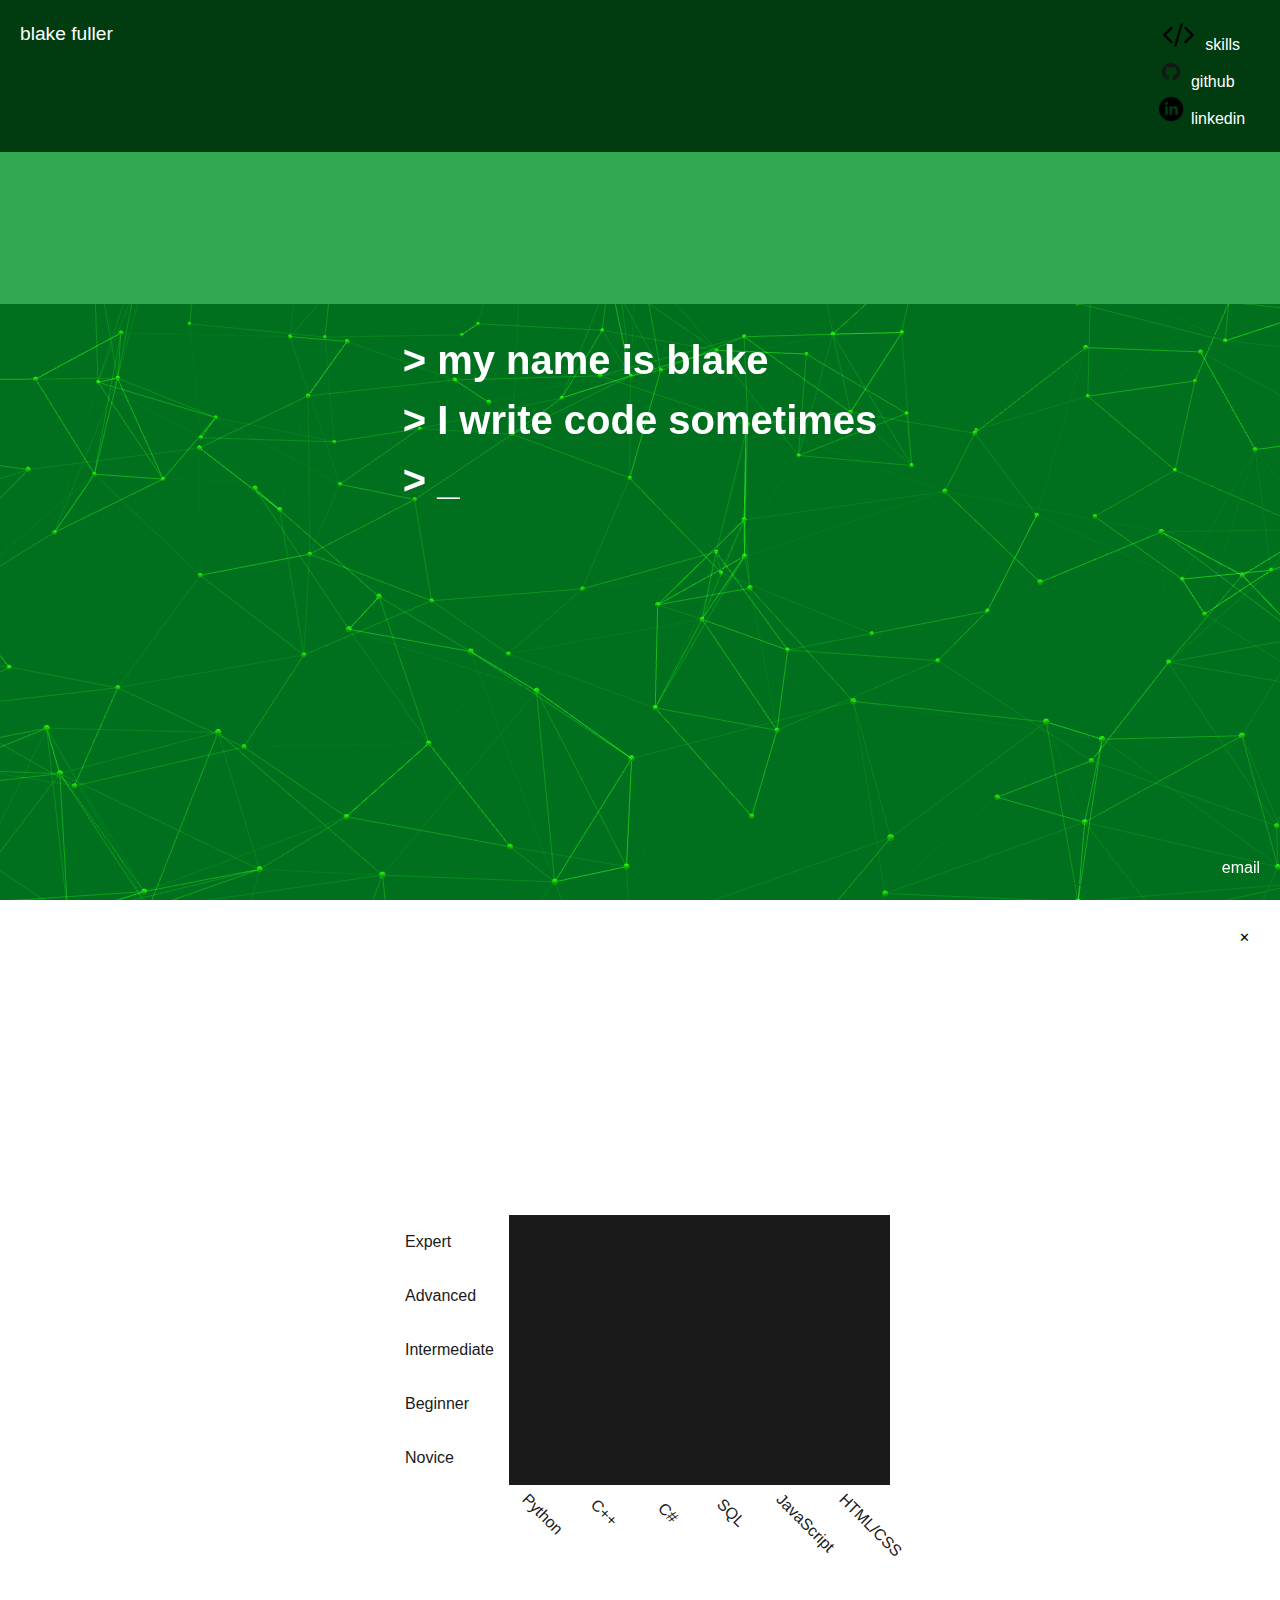
==== public/index.html @ 4c5804dc "added favicon" ====
<!DOCTYPE html>
<html lang="en" dir="ltr">
  <head>
    <link rel="stylesheet" href="css/styles.css">
    <link rel="icon" href="img/dev.png">
  </head>

  <body class="position-fixed d-flex flex-column text-white bg-green">
    <header class="page-header bg-dkdkgreen">
      <nav class="d-flex justify-content-between">
        <a href="https://blakefuller.dev/" class="logo">blake fuller</a>
        <ul>
          <li>
            <img src="img/dev.png" alt="skills" class="small-icon">
            <a id="skills" href="">skills</a>
          </li>
          <li>
            <img src="img/github.png" alt="github" class="small-icon">
            <a href="https://github.com/blakefuller">github</a>
          </li>
          <li>
            <img src="img/linkedin.png" alt="linkedin" class="small-icon">
            <a href="http://linkedin.com/in/blakefuller">linkedin</a>
          </li>
        </ul>
      </nav>
    </header>
    <div id="animation" class=""></div>
    <div class="position-absolute text-left heading">
      <h1 class="position-relative heading">> my name is blake</h1>
      <h1 class="position-relative heading">> I write code sometimes</h1>
      <h1 class="position-relative heading">> <span id="cursor">_</span></h1>
    </div>
    <a href="mailto:bfuller3134@gmail.com" class="position-absolute contact">email</a>

    <section class="position-absolute d-flex align-items-center justify-content-center text-black bg-white skills-section" data-slideIn="to-top">
      <button id="close" class="position-absolute skills-close" aria-label="Close Skills Section">✕</button>
      <div class="d-flex chart-wrapper">
        <ul class="chart-levels">
          <li>Expert</li>
          <li>Advanced</li>
          <li>Intermediate</li>
          <li>Beginner</li>
          <li>Novice</li>
        </ul>
        <ul class="d-flex justify-content-around align-items-end flex-grow-1 text-center bg-black chart-skills">
          <li class="position-relative bg-green" data-height="80%">
            <span class="position-absolute w-100">Python</span>
          </li>
          <li class="position-relative bg-green" data-height="60%">
            <span class="position-absolute w-100">C++</span>
          </li>
          <li class="position-relative bg-green" data-height="70%">
            <span class="position-absolute w-100">C#</span>
          </li>
          <li class="position-relative bg-green" data-height="52%">
            <span class="position-absolute w-100">SQL</span>
          </li>
          <li class="position-relative bg-green" data-height="42%">
            <span class="position-absolute w-100">JavaScript</span>
          </li>
          <li class="position-relative bg-green" data-height="42%">
            <span class="position-absolute w-100">HTML/CSS</span>
          </li>
        </ul>
      </div>
    </section>
  </body>

  <script type="text/javascript" src="js/index.js"></script>

  <script src="js/three.r92.min.js"></script>
  <script src="js/vanta.net.min.js"></script>
  <script>
    VANTA.NET({
      el: "#animation",
      color: 0x16c00c,
      backgroundColor: 0x00701e
    })
  </script>

</html>
---- public/css/styles.css ----
:root {
  --black: #1a1a1a;
  --white: #fff;
  --red: #e21838;
  --green: #32a852;
  --dkgreen: #00701e;
  --dkdkgreen: #003c10;
  --transition-delay: 0.85s;
  --transition-delay-step: 0.3s;
}

@media screen and (max-width: 600px) {
  html {
    font-size: 12px;
  }

  .chart-levels li {
    padding: 15px 10px 15px 0;
  }

  .canvas {
    background: var(--green);
  }
}

body {
  top: 0;
  right: 0;
  bottom: 0;
  left: 0;
  font: 1rem/1.5 "Montserrat", sans-serif;
  overflow: hidden;
}

* {
  padding: 0;
  margin: 0;
}

ul {
  list-style: none;
}

a {
  text-decoration: none;
  color: inherit;
}

button {
  background: none;
  border: none;
  cursor: pointer;
  outline: none;
}

.page-header {
  padding: 20px;
  border-bottom: 1px solid #003c10;
}

.page-header li:not(:last-child) {
  margin-right: 20px;
}

.page-header .logo {
  font-size: 1.2rem;
  z-index: 1;
  transition: color 0.3s;
}

.small-icon {
  max-width: 50px;
  /* width: 30px; */
  height: 30px;
}

.heading {
  top: 50%;
  left: 50%;
  transform: translate(-50%, -50%);
  font-size: 2.5rem;
}

.canvas {
  position: relative;
  top: 0;
  left: 0;
  width: 100vw;
  height: 100%;
}

.contact {
  bottom: 20px;
  right: 20px;
}

.skills-section {
  top: 0;
  right: 0;
  bottom: 0;
  left: 0;
  transform: translateX(100%);
  transition: transform 1s;
}

.skills-close {
  margin: 30px;
  top: 0;
  right: 0;
}

[data-slideIn="to-top"] {
  transform: translateY(100%);
}

[data-slideIn="to-bottom"] {
  transform: translateY(-100%);
}

[data-slideIn="to-right"] {
  transform: translateX(-100%);
}

.d-flex {
  display: flex;
}

.flex-column {
  flex-direction: column;
}

.chart-wrapper {
  width: calc(100% - 40px);
  max-width: 500px;
}

.chart-levels li {
  padding: 15px;
}

.chart-skills li::before {
  content: attr(data-height);
  position: absolute;
  top: 10px;
  left: 0;
  width: 100%;
  font-size: 0.85rem;
  color: var(--white);
}

.chart-skills li {
  width: 12%;
  height: 0;
  border-top-left-radius: 10px;
  border-top-right-radius: 10px;
  transition: height 0.65s cubic-bezier(0.51, 0.91, 0.24, 1.16);
}

.chart-skills span {
  bottom: 0;
  left: 0;
  transform: translateY(40px) rotate(45deg);
}

.window-opened .page-header .logo {
  color: var(--black);
  transition-delay: 0.8s;
}

.window-opened .skills-section {
  transform: none;
}

.window-opened .chart-skills li:nth-child(1) {
  height: 80%;
  transition-delay: var(--transition-delay);
}

.window-opened .chart-skills li:nth-child(2) {
  height: 60%;
  transition-delay: calc(
    var(--transition-delay) + var(--transition-delay-step)
  );
}

.window-opened .chart-skills li:nth-child(3) {
  height: 70%;
  transition-delay: calc(
    var(--transition-delay) + var(--transition-delay-step) * 2
  );
}

.window-opened .chart-skills li:nth-child(4) {
  height: 52%;
  transition-delay: calc(
    var(--transition-delay) + var(--transition-delay-step) * 3
  );
}

.window-opened .chart-skills li:nth-child(5) {
  height: 42%;
  transition-delay: calc(
    var(--transition-delay) + var(--transition-delay-step) * 4
  );
}

.window-opened .chart-skills li:nth-child(6) {
  height: 42%;
  transition-delay: calc(
    var(--transition-delay) + var(--transition-delay-step) * 5
  );
}

.justify-content-center {
  justify-content: center;
}

.justify-content-between {
  justify-content: space-between;
}

.justify-content-around {
  justify-content: space-around;
}

.align-items-center {
  align-items: center;
}

.align-items-end {
  align-items: flex-end;
}

.flex-grow-1 {
  flex-grow: 1;
}

.w-100 {
  width: 100%;
}

.position-relative {
  position: relative;
}

.position-fixed {
  position: fixed;
}

.position-absolute {
  position: absolute;
}

.text-center {
  text-align: center;
}

.text-left {
  text-align: left;
}

.text-black {
  color: var(--black);
}

.text-white {
  color: var(--white);
}

.bg-black {
  background: var(--black);
}

.bg-white {
  background: var(--white);
}

.bg-red {
  background: var(--red);
}

.bg-green {
  background: var(--green);
}

.bg-dkgreen {
  background: var(--dkgreen);
}

.bg-dkdkgreen {
  background: var(--dkdkgreen);
}
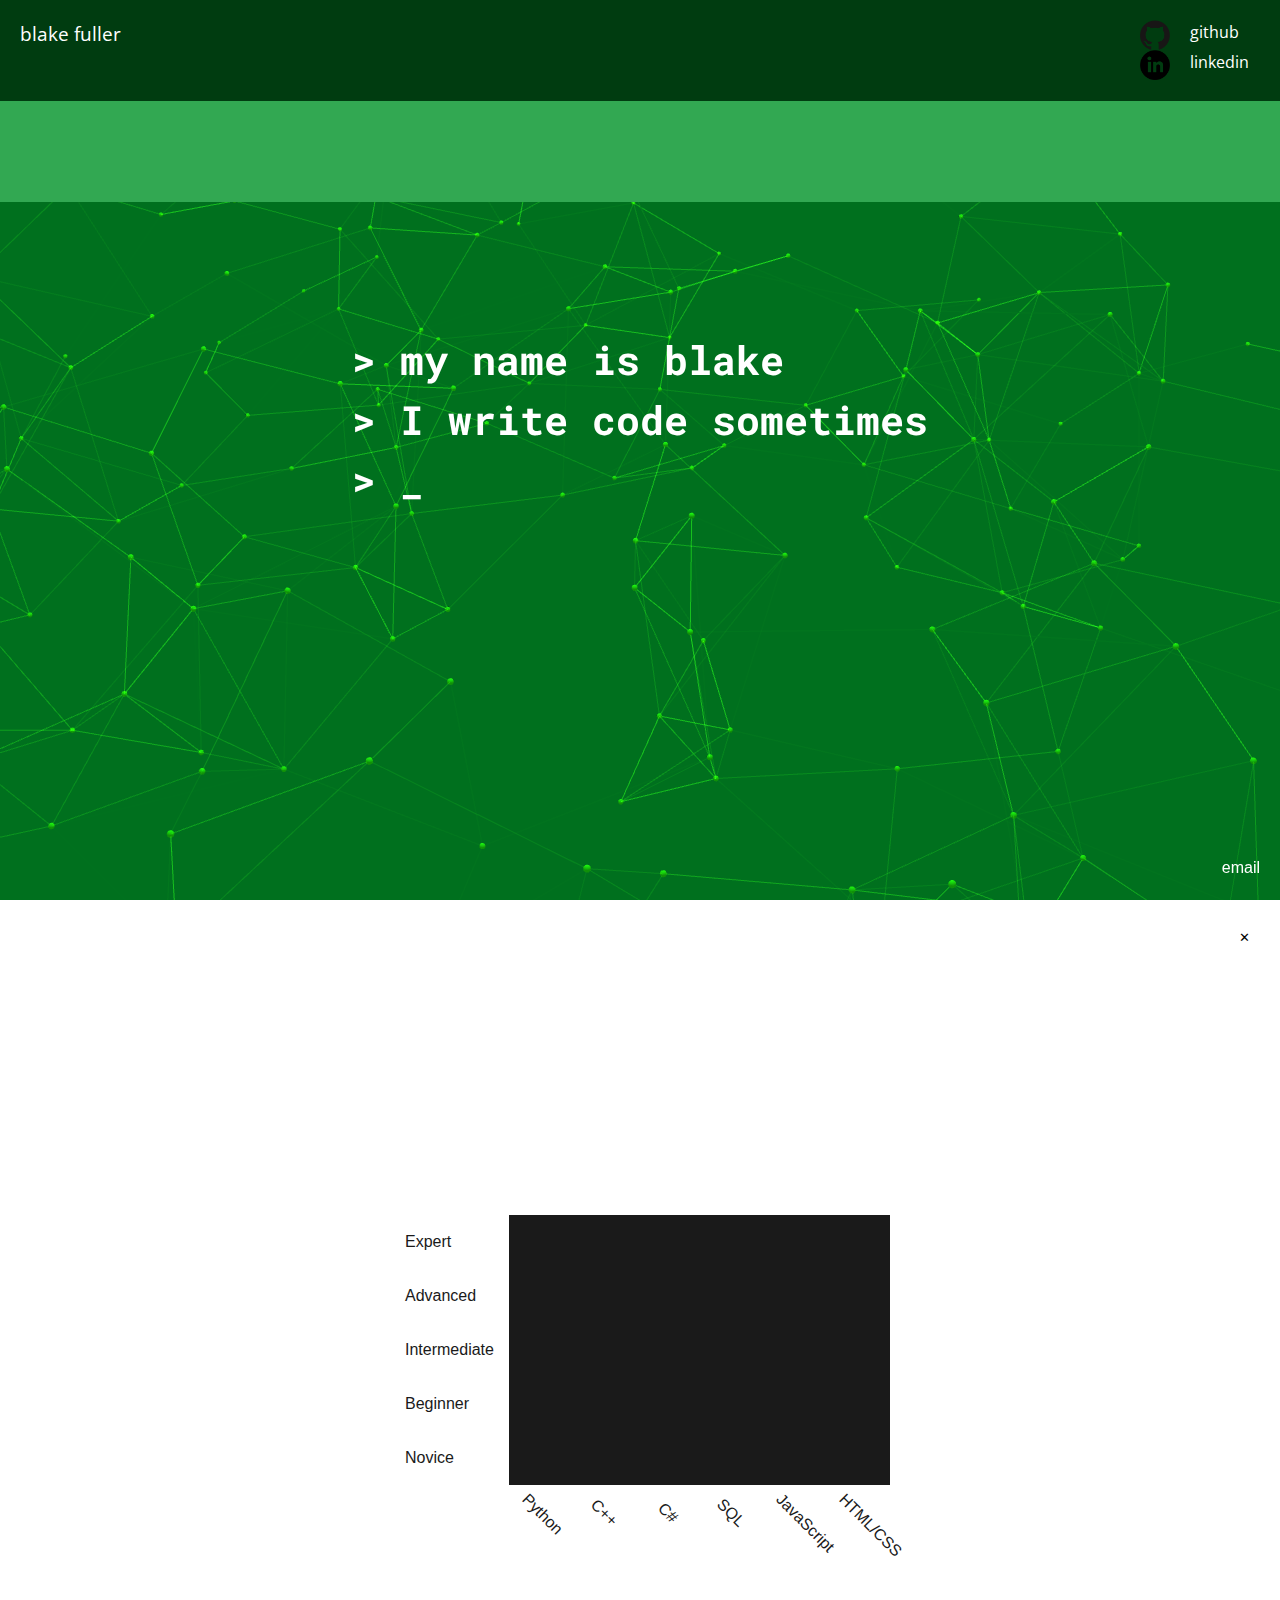
==== commit cf852911: "added grid for header, cursor is broken" ====
--- a/public/index.html
+++ b/public/index.html
@@ -3,30 +3,35 @@
   <head>
     <link rel="stylesheet" href="css/styles.css">
     <link rel="icon" href="img/dev.png">
+    <link href="https://fonts.googleapis.com/css?family=Open+Sans|Roboto+Mono&display=swap" rel="stylesheet">
   </head>
 
   <body class="position-fixed d-flex flex-column text-white bg-green">
-    <header class="page-header bg-dkdkgreen">
+    <header class="page-header bg-dkdkgreen open-sans">
       <nav class="d-flex justify-content-between">
         <a href="https://blakefuller.dev/" class="logo">blake fuller</a>
         <ul>
           <li>
-            <img src="img/dev.png" alt="skills" class="small-icon">
-            <a id="skills" href="">skills</a>
+            <!-- <img src="img/dev.png" alt="skills" class="small-icon">
+            <a id="skills" href="">skills</a> -->
           </li>
           <li>
-            <img src="img/github.png" alt="github" class="small-icon">
-            <a href="https://github.com/blakefuller">github</a>
+            <div class="logo-wrapper">
+              <img src="img/github.png" alt="github" class="small-icon">
+              <a href="https://github.com/blakefuller">github</a>
+            </div>
           </li>
           <li>
-            <img src="img/linkedin.png" alt="linkedin" class="small-icon">
-            <a href="http://linkedin.com/in/blakefuller">linkedin</a>
+            <div class="logo-wrapper">
+              <img src="img/linkedin.png" alt="linkedin" class="small-icon">
+              <a href="http://linkedin.com/in/blakefuller">linkedin</a>
+            </div>
           </li>
         </ul>
       </nav>
     </header>
     <div id="animation" class=""></div>
-    <div class="position-absolute text-left heading">
+    <div class="position-absolute text-left heading roboto-mono">
       <h1 class="position-relative heading">> my name is blake</h1>
       <h1 class="position-relative heading">> I write code sometimes</h1>
       <h1 class="position-relative heading">> <span id="cursor">_</span></h1>
@@ -68,7 +73,6 @@
   </body>
 
   <script type="text/javascript" src="js/index.js"></script>
-
   <script src="js/three.r92.min.js"></script>
   <script src="js/vanta.net.min.js"></script>
   <script>
--- a/public/css/styles.css
+++ b/public/css/styles.css
@@ -74,6 +74,11 @@
   height: 30px;
 }
 
+.logo-wrapper {
+  display: grid;
+  grid-template-columns: 50px 50px;
+}
+
 .heading {
   top: 50%;
   left: 50%;
@@ -290,3 +295,11 @@
 .bg-dkdkgreen {
   background: var(--dkdkgreen);
 }
+
+.open-sans {
+  font-family: 'Open Sans', sans-serif;
+}
+
+.roboto-mono {
+  font-family: 'Roboto Mono', monospace;
+}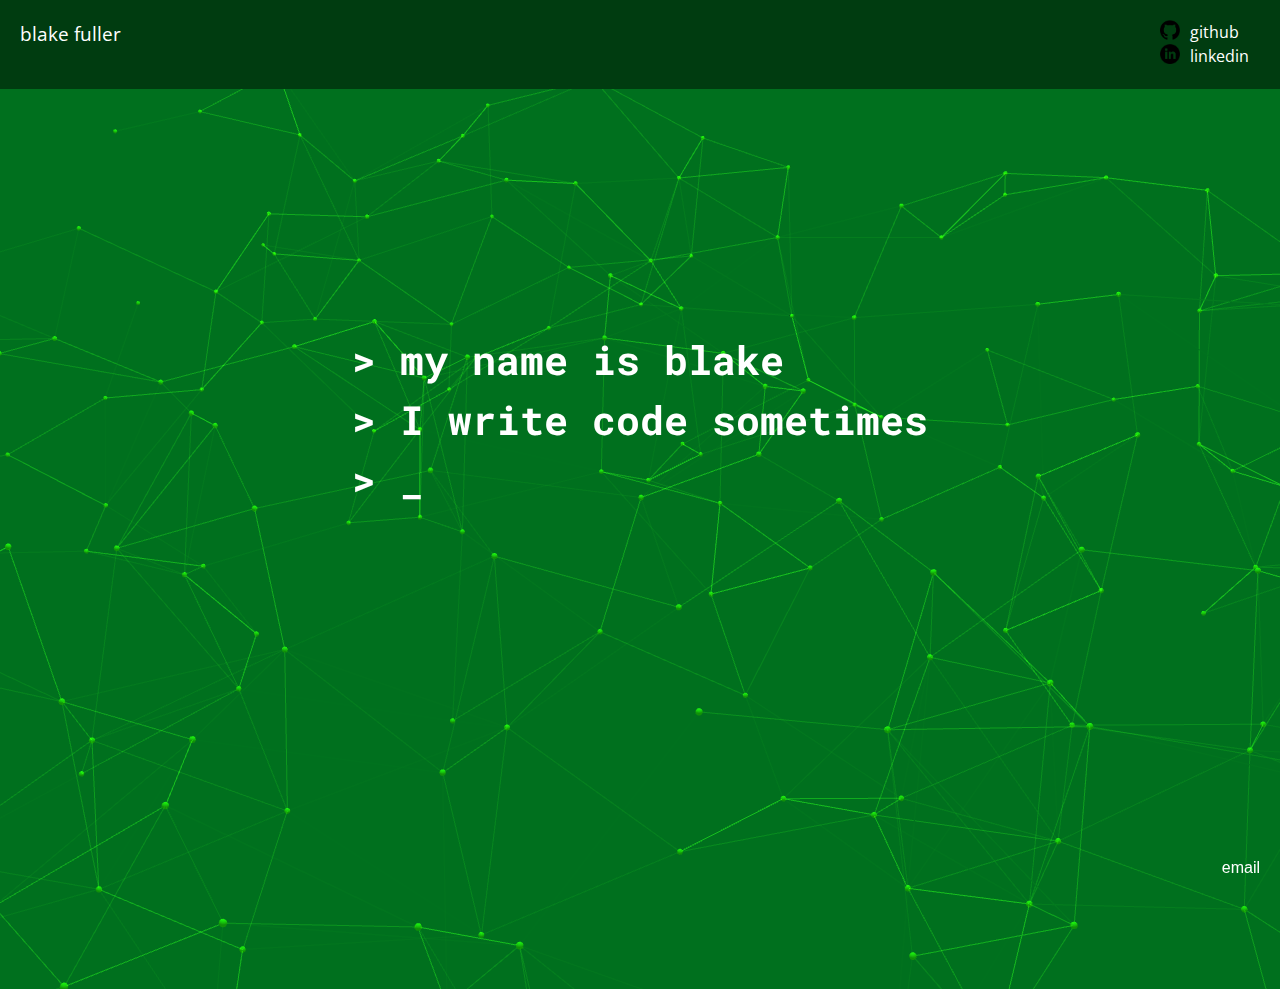
==== commit 32edd4b4: "fixed icons and cursor" ====
--- a/public/index.html
+++ b/public/index.html
@@ -38,7 +38,7 @@
     </div>
     <a href="mailto:bfuller3134@gmail.com" class="position-absolute contact">email</a>
 
-    <section class="position-absolute d-flex align-items-center justify-content-center text-black bg-white skills-section" data-slideIn="to-top">
+    <!-- <section class="position-absolute d-flex align-items-center justify-content-center text-black bg-white skills-section" data-slideIn="to-top">
       <button id="close" class="position-absolute skills-close" aria-label="Close Skills Section">✕</button>
       <div class="d-flex chart-wrapper">
         <ul class="chart-levels">
@@ -69,7 +69,7 @@
           </li>
         </ul>
       </div>
-    </section>
+    </section> -->
   </body>
 
   <script type="text/javascript" src="js/index.js"></script>
--- a/public/css/styles.css
+++ b/public/css/styles.css
@@ -71,12 +71,12 @@
 .small-icon {
   max-width: 50px;
   /* width: 30px; */
-  height: 30px;
+  height: 20px;
 }
 
 .logo-wrapper {
   display: grid;
-  grid-template-columns: 50px 50px;
+  grid-template-columns: 30px 50px;
 }
 
 .heading {
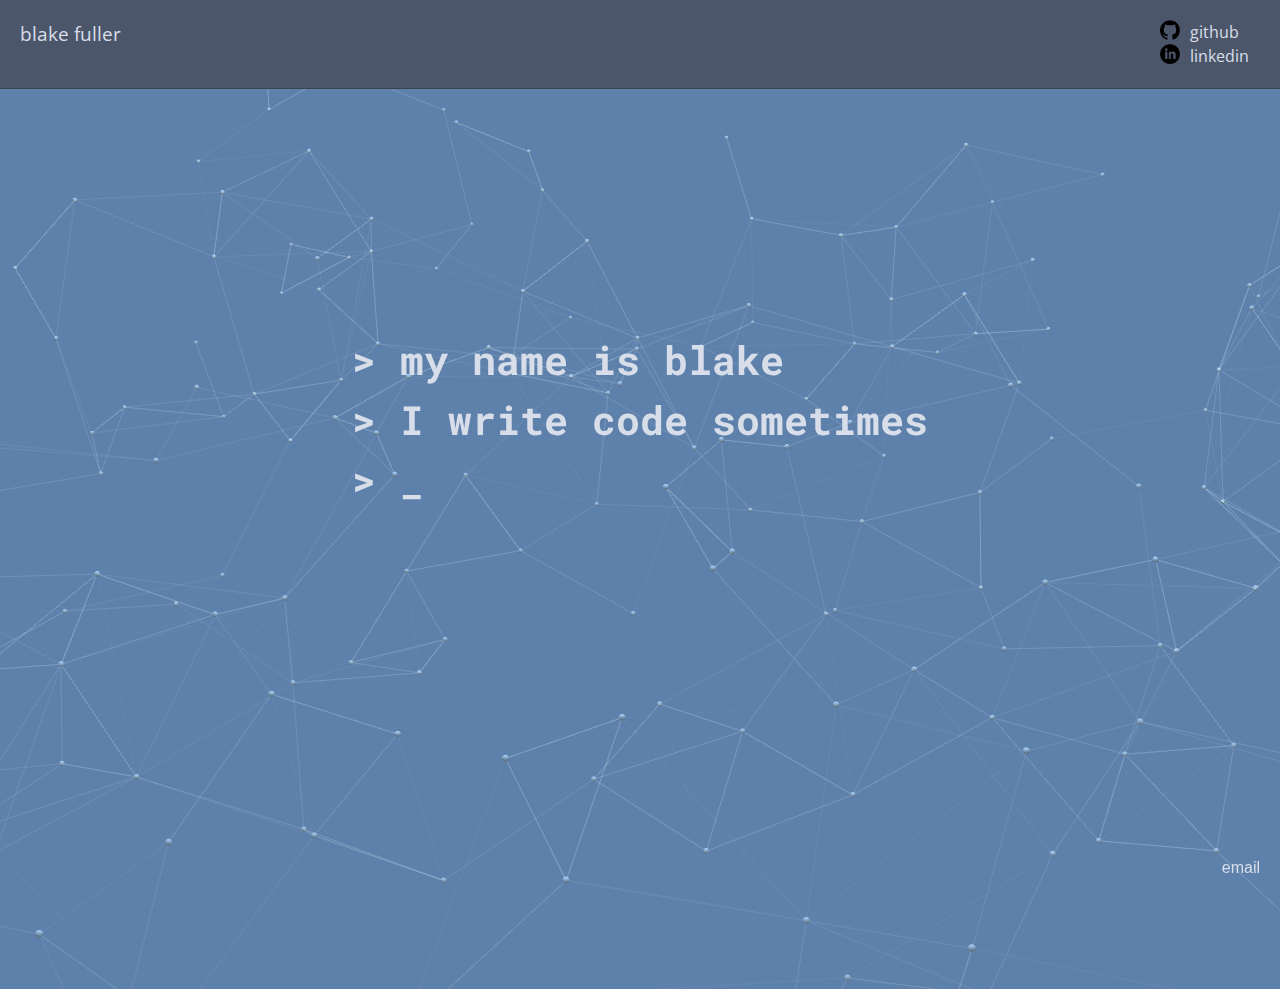
==== commit bd41bb60: "added nord" ====
--- a/public/index.html
+++ b/public/index.html
@@ -6,8 +6,8 @@
     <link href="https://fonts.googleapis.com/css?family=Open+Sans|Roboto+Mono&display=swap" rel="stylesheet">
   </head>
 
-  <body class="position-fixed d-flex flex-column text-white bg-green">
-    <header class="page-header bg-dkdkgreen open-sans">
+  <body class="position-fixed d-flex flex-column text-white">
+    <header class="page-header bg-dkgrey open-sans">
       <nav class="d-flex justify-content-between">
         <a href="https://blakefuller.dev/" class="logo">blake fuller</a>
         <ul>
@@ -78,8 +78,8 @@
   <script>
     VANTA.NET({
       el: "#animation",
-      color: 0x16c00c,
-      backgroundColor: 0x00701e
+      color: 0x81A1C1,
+      backgroundColor: 0x5E81AC
     })
   </script>
 
--- a/public/css/styles.css
+++ b/public/css/styles.css
@@ -7,6 +7,25 @@
   --dkdkgreen: #003c10;
   --transition-delay: 0.85s;
   --transition-delay-step: 0.3s;
+
+  /* from the nord color scheme
+  https://github.com/arcticicestudio/nord/blob/develop/src/nord.css */
+  --nord0: #2e3440;
+  --nord1: #3b4252;
+  --nord2: #434c5e;
+  --nord3: #4c566a;
+  --nord4: #d8dee9;
+  --nord5: #e5e9f0;
+  --nord6: #eceff4;
+  --nord7: #8fbcbb;
+  --nord8: #88c0d0;
+  --nord9: #81a1c1;
+  --nord10: #5e81ac;
+  --nord11: #bf616a;
+  --nord12: #d08770;
+  --nord13: #ebcb8b;
+  --nord14: #a3be8c;
+  --nord15: #b48ead;
 }
 
 @media screen and (max-width: 600px) {
@@ -55,7 +74,7 @@
 
 .page-header {
   padding: 20px;
-  border-bottom: 1px solid #003c10;
+  border-bottom: 1px solid var(--nord1);
 }
 
 .page-header li:not(:last-child) {
@@ -265,23 +284,19 @@
 }
 
 .text-black {
-  color: var(--black);
+  color: var(--nord2);
 }
 
 .text-white {
-  color: var(--white);
+  color: var(--nord4);
 }
 
 .bg-black {
-  background: var(--black);
+  background: var(--nord2);
 }
 
 .bg-white {
-  background: var(--white);
-}
-
-.bg-red {
-  background: var(--red);
+  background: var(--nord4);
 }
 
 .bg-green {
@@ -294,6 +309,10 @@
 
 .bg-dkdkgreen {
   background: var(--dkdkgreen);
+}
+
+.bg-dkgrey {
+  background: var(--nord3);
 }
 
 .open-sans {
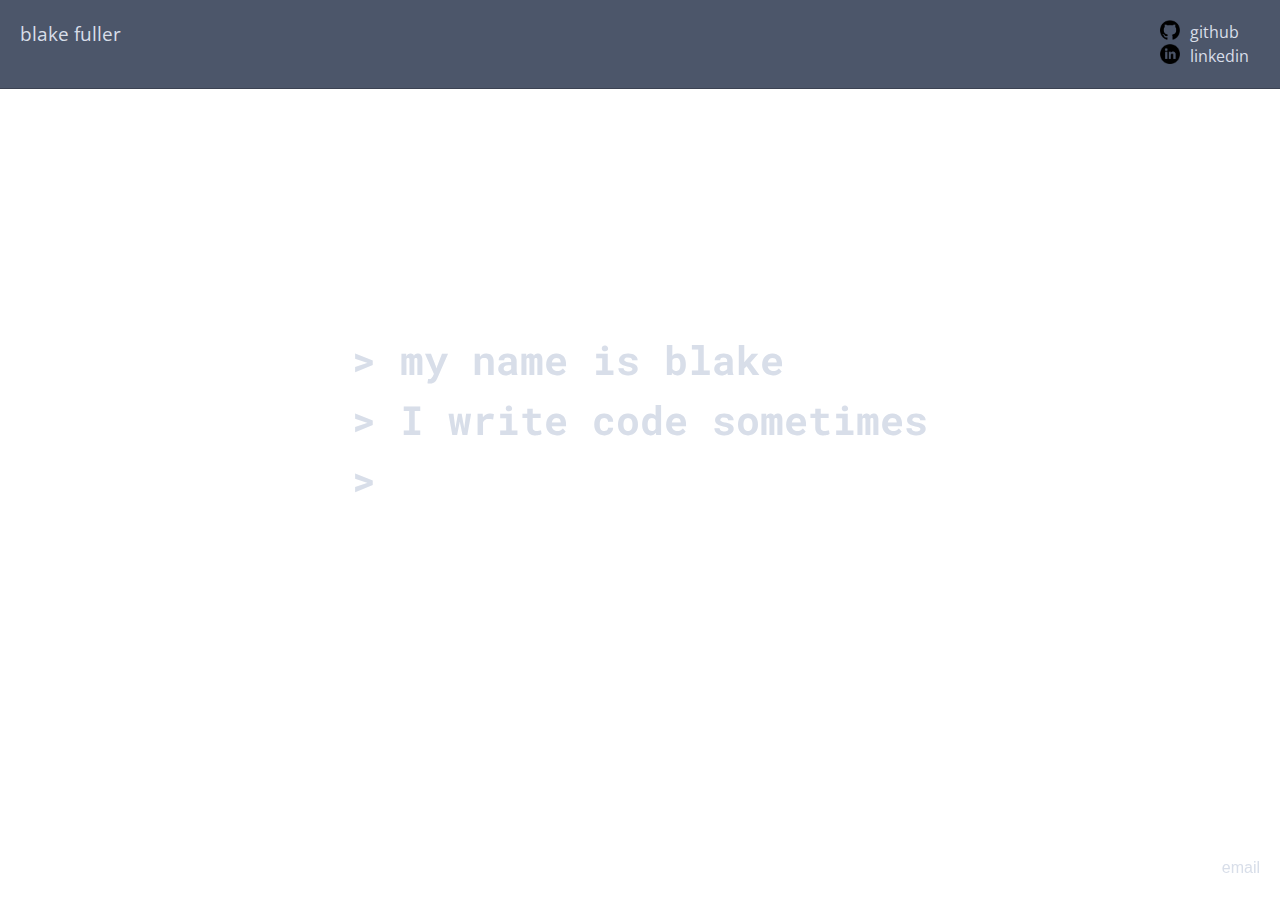
==== commit 675d1994: "added hero.png" ====
--- a/public/index.html
+++ b/public/index.html
@@ -73,7 +73,7 @@
   </body>
 
   <script type="text/javascript" src="js/index.js"></script>
-  <script src="js/three.r92.min.js"></script>
+  <!-- <script src="js/three.r92.min.js"></script>
   <script src="js/vanta.net.min.js"></script>
   <script>
     VANTA.NET({
@@ -81,6 +81,6 @@
       color: 0x81A1C1,
       backgroundColor: 0x5E81AC
     })
-  </script>
+  </script> -->
 
 </html>
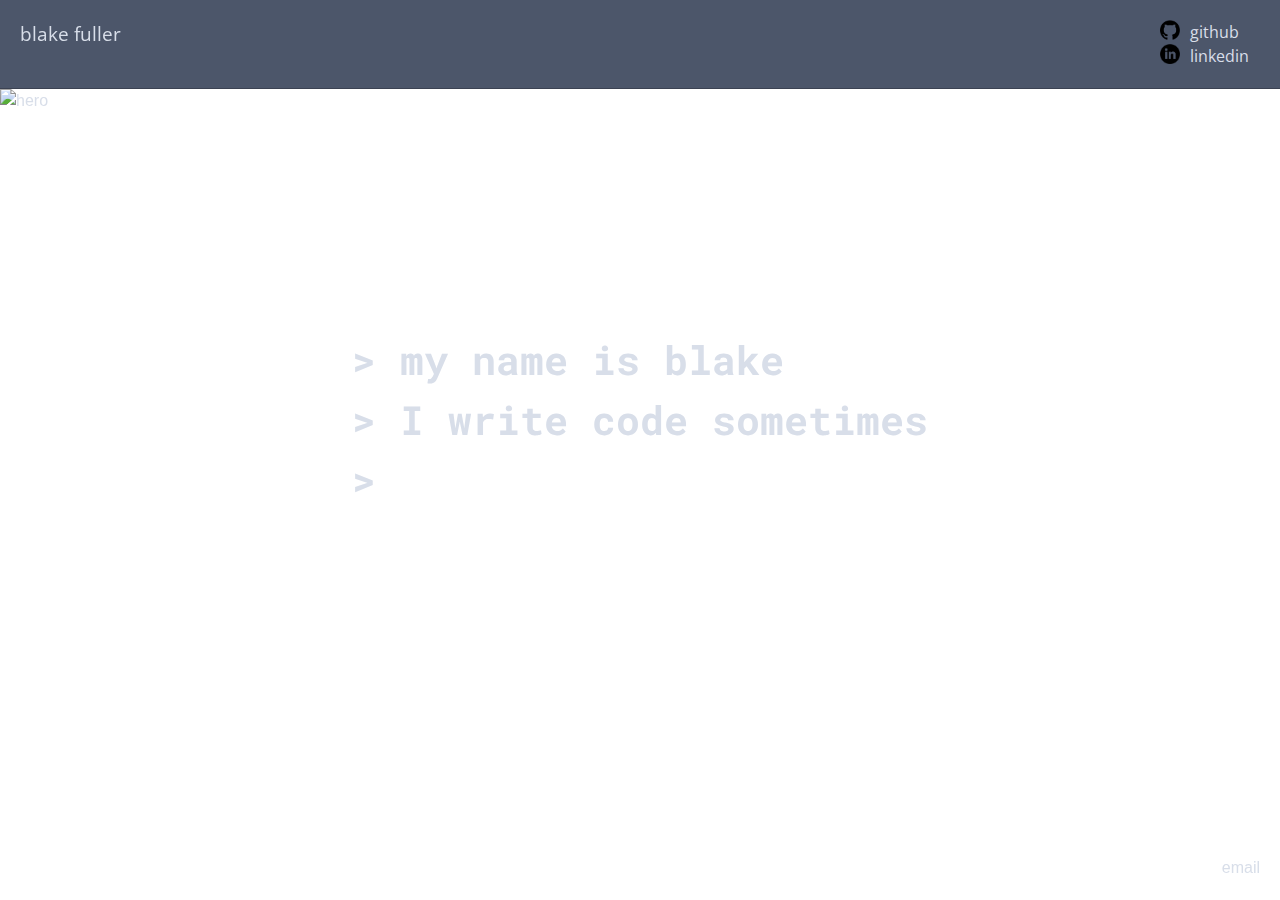
==== commit 31cd9dee: "made hero.png background" ====
--- a/public/index.html
+++ b/public/index.html
@@ -30,7 +30,8 @@
         </ul>
       </nav>
     </header>
-    <div id="animation" class=""></div>
+    <!-- <div id="animation" class=""></div> -->
+    <div class="hero"><img src="img/hero.png" alt="hero"></div>
     <div class="position-absolute text-left heading roboto-mono">
       <h1 class="position-relative heading">> my name is blake</h1>
       <h1 class="position-relative heading">> I write code sometimes</h1>
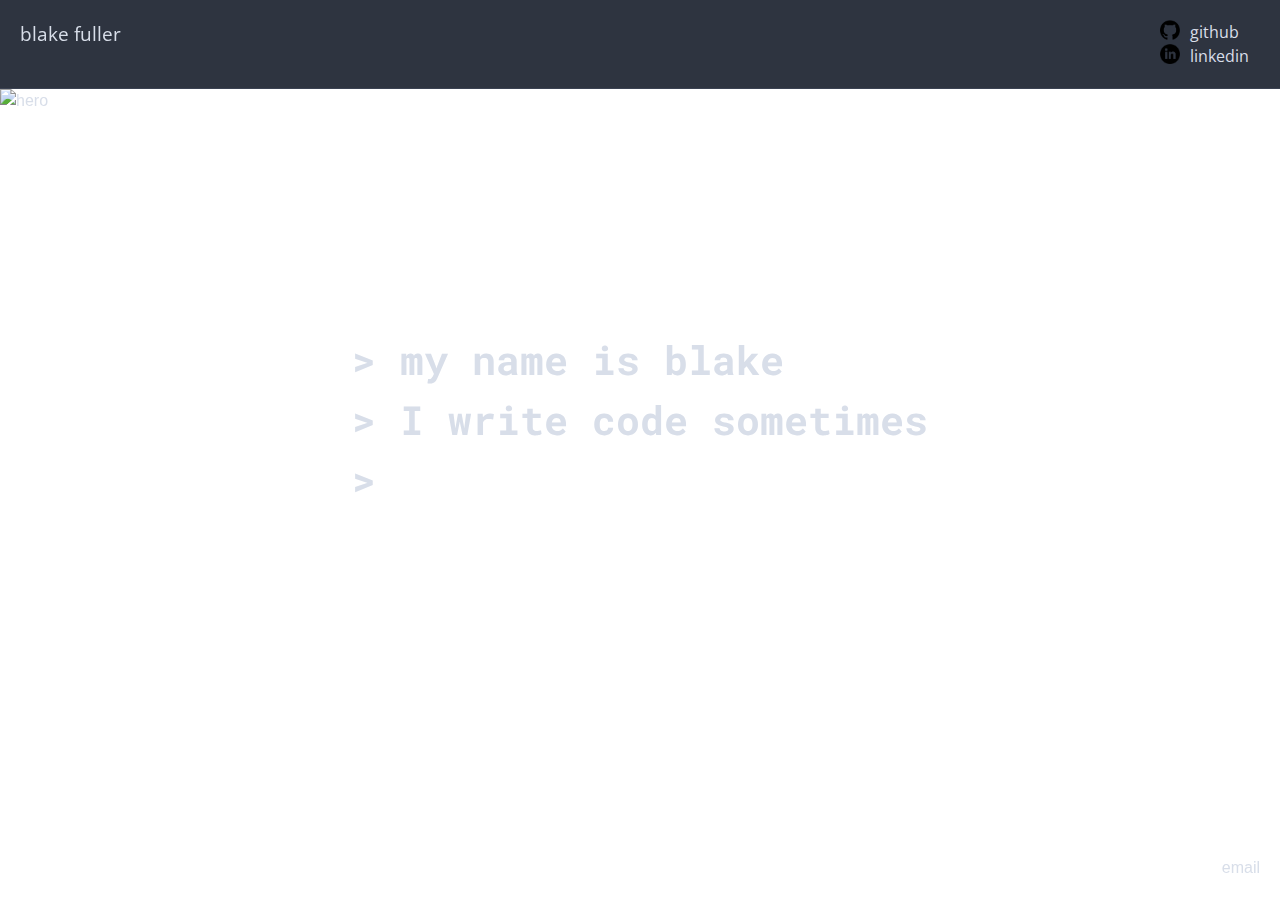
==== commit 188da240: "switched colors" ====
--- a/public/index.html
+++ b/public/index.html
@@ -7,7 +7,7 @@
   </head>
 
   <body class="position-fixed d-flex flex-column text-white">
-    <header class="page-header bg-dkgrey open-sans">
+    <header class="page-header bg-dkdkgrey open-sans">
       <nav class="d-flex justify-content-between">
         <a href="https://blakefuller.dev/" class="logo">blake fuller</a>
         <ul>
--- a/public/css/styles.css
+++ b/public/css/styles.css
@@ -315,6 +315,10 @@
   background: var(--nord3);
 }
 
+.bg-dkdkgrey {
+  background: var(--nord0);
+}
+
 .open-sans {
   font-family: 'Open Sans', sans-serif;
 }
